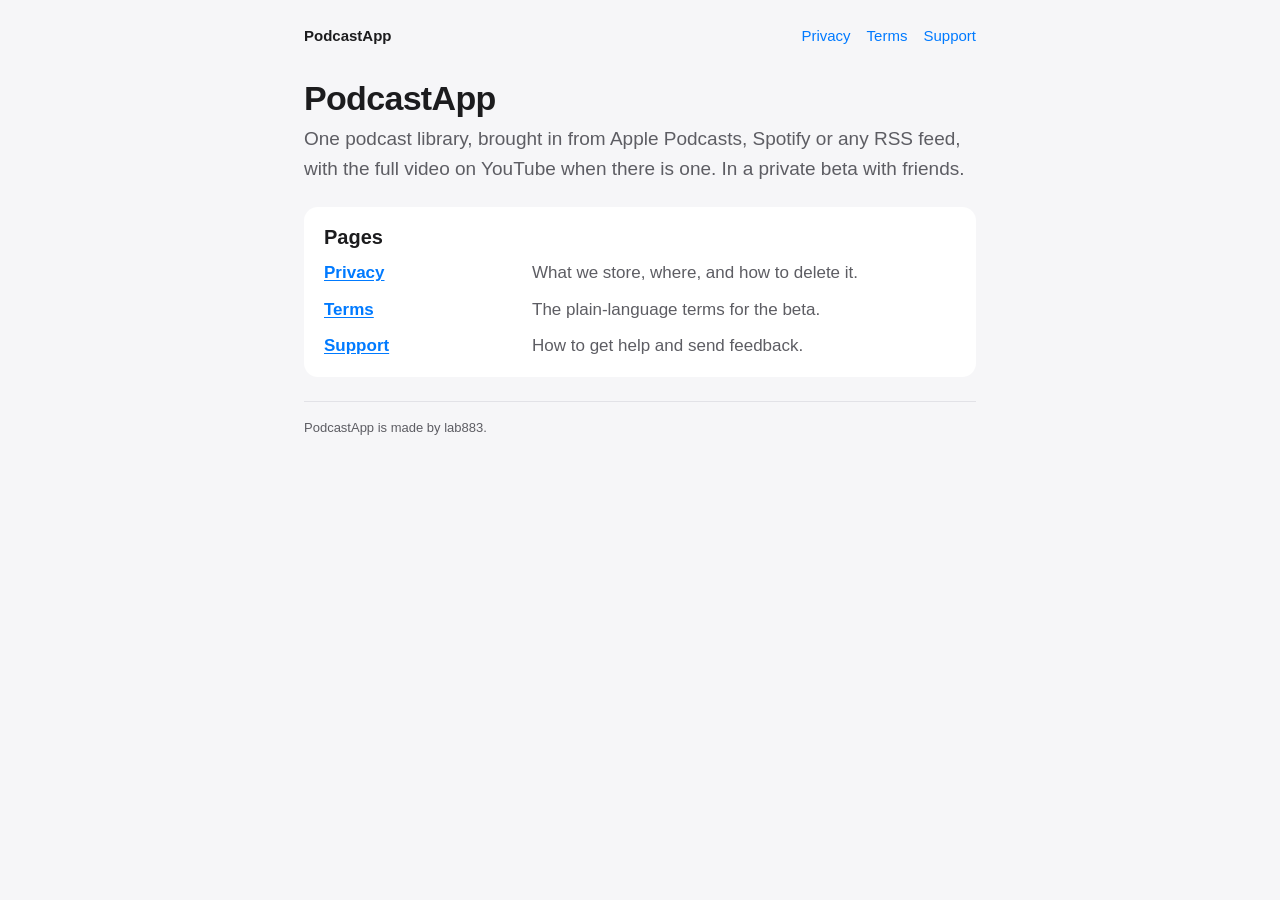
==== index.html @ c7df6b3f "Publish site" ====
<!doctype html>
<html lang="en">
<head>
<meta charset="utf-8">
<meta name="viewport" content="width=device-width, initial-scale=1, viewport-fit=cover">
<title>PodcastApp</title>
<meta name="description" content="PodcastApp: one podcast library across Apple Podcasts, Spotify and RSS, with the video when there is one.">
<link rel="stylesheet" href="style.css">
</head>
<body>
<div class="page">
  <nav aria-label="Pages">
    <a class="name" href="./">PodcastApp</a>
    <a href="privacy/">Privacy</a>
    <a href="terms/">Terms</a>
    <a href="support/">Support</a>
  </nav>

  <header>
    <h1>PodcastApp</h1>
    <p class="lede">One podcast library, brought in from Apple Podcasts, Spotify or any RSS feed, with the full video on YouTube when there is one. In a private beta with friends.</p>
  </header>

  <section>
    <h2>Pages</h2>
    <dl>
      <dt><a href="privacy/">Privacy</a></dt>
      <dd>What we store, where, and how to delete it.</dd>
      <dt><a href="terms/">Terms</a></dt>
      <dd>The plain-language terms for the beta.</dd>
      <dt><a href="support/">Support</a></dt>
      <dd>How to get help and send feedback.</dd>
    </dl>
  </section>

  <footer>PodcastApp is made by lab883.</footer>
</div>
</body>
</html>
---- style.css ----
/* PodcastApp public pages (Terms, Privacy, Support). Plain HTML, system fonts, light and dark like the app. */
:root {
  --bg: #f6f6f8;
  --surface: #ffffff;
  --fg: #1c1c1e;
  --secondary: #5d5d63;
  --rule: #e2e2e7;
  --accent: #007aff;
  --accent-soft: #e8f1ff;
  color-scheme: light;
}
@media (prefers-color-scheme: dark) {
  :root {
    --bg: #000000;
    --surface: #1c1c1e;
    --fg: #f2f2f7;
    --secondary: #a1a1a8;
    --rule: #38383d;
    --accent: #0a84ff;
    --accent-soft: #0b2a4d;
    color-scheme: dark;
  }
}

* { box-sizing: border-box; }
html { -webkit-text-size-adjust: 100%; }
body {
  margin: 0;
  background: var(--bg);
  color: var(--fg);
  font: 17px/1.55 -apple-system, BlinkMacSystemFont, "SF Pro Text", "Helvetica Neue", Helvetica, Arial, sans-serif;
  padding: max(16px, env(safe-area-inset-top)) 16px max(32px, env(safe-area-inset-bottom));
}
a { color: var(--accent); text-underline-offset: 2px; }

.page { max-width: 42rem; margin: 0 auto; display: flex; flex-direction: column; gap: 24px; }

nav { display: flex; flex-wrap: wrap; align-items: center; gap: 4px 16px; padding-block: 8px; font-size: 15px; }
nav .name { font-weight: 700; color: var(--fg); text-decoration: none; margin-right: auto; display: flex; align-items: center; gap: 8px; }
nav .name svg { width: 24px; height: 24px; }
nav a:not(.name) { text-decoration: none; }
nav a[aria-current="page"] { color: var(--fg); font-weight: 600; }

header { display: flex; flex-direction: column; gap: 6px; }
h1 { font-size: 34px; line-height: 1.15; letter-spacing: -0.02em; margin: 0; text-wrap: balance; }
.lede { font-size: 19px; color: var(--secondary); margin: 0; }
.meta { font-size: 13px; color: var(--secondary); margin: 0; text-transform: uppercase; letter-spacing: 0.06em; }

section { background: var(--surface); border-radius: 14px; padding: 18px 20px; display: flex; flex-direction: column; gap: 10px; }
h2 { font-size: 20px; line-height: 1.25; margin: 0; text-wrap: balance; }
p, ul { margin: 0; }
ul { padding-left: 1.2em; display: flex; flex-direction: column; gap: 6px; }
li::marker { color: var(--secondary); }

dl { margin: 0; display: grid; grid-template-columns: minmax(8rem, 12rem) 1fr; gap: 10px 16px; }
dt { font-weight: 600; }
dd { margin: 0; color: var(--secondary); min-width: 0; }
@media (max-width: 34rem) { dl { grid-template-columns: 1fr; gap: 2px; } dd { margin-bottom: 10px; } }

.callout { background: var(--accent-soft); border-radius: 14px; padding: 16px 20px; }
.steps { counter-reset: step; list-style: none; padding: 0; margin: 0; display: flex; flex-direction: column; gap: 10px; }
.steps li { counter-increment: step; position: relative; padding-left: 36px; }
.steps li::before { content: counter(step); position: absolute; left: 0; top: 2px; width: 24px; height: 24px; border-radius: 50%;
  background: var(--accent); color: #fff; font-size: 13px; font-weight: 700; display: grid; place-items: center; }

footer { font-size: 13px; color: var(--secondary); border-top: 1px solid var(--rule); padding-top: 16px; }
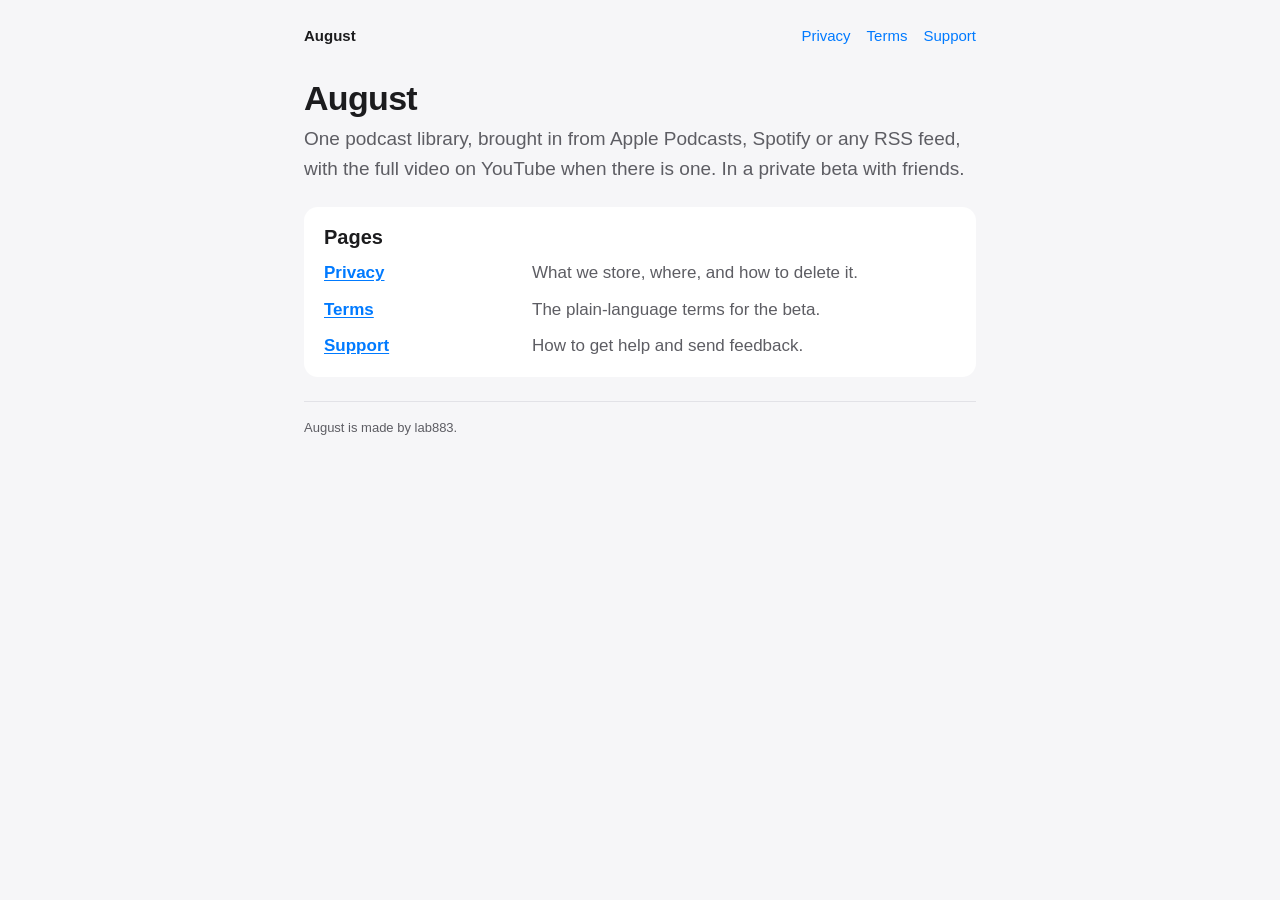
==== commit 49fbc8a8: "Publish site" ====
--- a/index.html
+++ b/index.html
@@ -3,21 +3,21 @@
 <head>
 <meta charset="utf-8">
 <meta name="viewport" content="width=device-width, initial-scale=1, viewport-fit=cover">
-<title>PodcastApp</title>
-<meta name="description" content="PodcastApp: one podcast library across Apple Podcasts, Spotify and RSS, with the video when there is one.">
+<title>August</title>
+<meta name="description" content="August: one podcast library across Apple Podcasts, Spotify and RSS, with the video when there is one.">
 <link rel="stylesheet" href="style.css">
 </head>
 <body>
 <div class="page">
   <nav aria-label="Pages">
-    <a class="name" href="./">PodcastApp</a>
+    <a class="name" href="./">August</a>
     <a href="privacy/">Privacy</a>
     <a href="terms/">Terms</a>
     <a href="support/">Support</a>
   </nav>
 
   <header>
-    <h1>PodcastApp</h1>
+    <h1>August</h1>
     <p class="lede">One podcast library, brought in from Apple Podcasts, Spotify or any RSS feed, with the full video on YouTube when there is one. In a private beta with friends.</p>
   </header>
 
@@ -33,7 +33,7 @@
     </dl>
   </section>
 
-  <footer>PodcastApp is made by lab883.</footer>
+  <footer>August is made by lab883.</footer>
 </div>
 </body>
 </html>
--- a/style.css
+++ b/style.css
@@ -1,4 +1,4 @@
-/* PodcastApp public pages (Terms, Privacy, Support). Plain HTML, system fonts, light and dark like the app. */
+/* August public pages (Terms, Privacy, Support). Plain HTML, system fonts, light and dark like the app. */
 :root {
   --bg: #f6f6f8;
   --surface: #ffffff;
